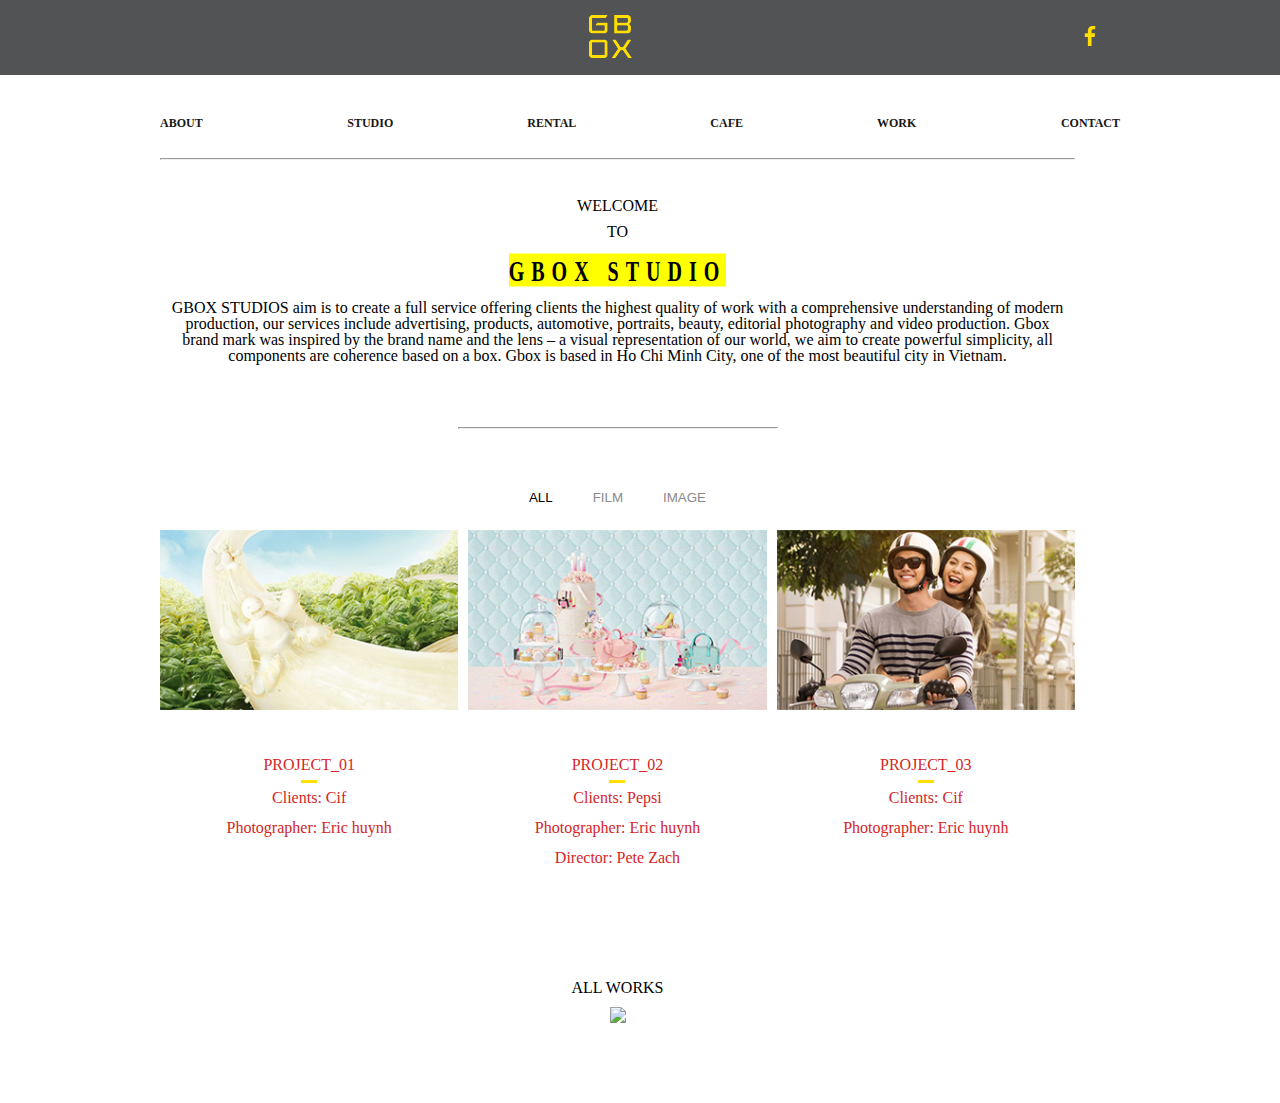
==== index.html @ 7c33b3bd "update_code" ====
<!DOCTYPE html>
<html lang="en">

<head>
    <meta charset="UTF-8">
    <meta name="viewport" content="width=device-width, initial-scale=1.0">
    <title>WebTrain</title>
    <link rel="stylesheet" href="./css/resetcss.css" />
    <link rel="stylesheet" type="text/css" href="./css/main2.css" />
    <script src="http://ajax.googleapis.com/ajax/libs/jquery/1.7.1/jquery.min.js" type="text/javascript"></script>
    <script src="./js/jquery-3.5.1.js"></script>
    <script src="https://code.jquery.com/jquery-1.12.4.js"></script>
    <script src="https://code.jquery.com/ui/1.12.1/jquery-ui.js"></script>
    <script src="./js/main.js"></script>
</head>

<body>
    <div class="wraper">
        <div class="header">
            <div class="container">
                <div class="navmenu">
                </div>
                <div class="logo">
                    <img src="./Image/logo.png" />
                </div>
                <div class="socialmedia">
                    <img src="./Image/face_icon.svg" />
                </div>
            </div>

        </div>
        <div class="menu">
            <div class="container">
                <ul class="menu-left">
                    <li><a class="hover hover-2" href="#">ABOUT</a></li>
                </ul>
                <ul class="menu-center">
                    <li><a class="hover hover-2" href="#">STUDIO</a></li>
                    <li><a class="hover hover-2" href="#">RENTAL</a></li>
                    <li><a class="hover hover-2" href="#">CAFE</a></li>
                    <li><a class="hover hover-2" href="#">WORK</a></li>
                </ul>
                <ul class="menu-right">
                    <li><a class="hover hover-2" href="#">CONTACT</a></li>
                </ul>
            </div>

        </div>
        <div class="body">
            <div class="container">
                <hr>
                <div class="title">
                    <p>WELCOME</p>
                    <p style="padding-top: 10px;">TO</p>
                    <p class="p3"><span>GBOX STUDIO</span></p>
                    <p class="p4">GBOX STUDIOS aim is to create a full service offering clients the highest quality of work with a comprehensive understanding of modern production, our services include advertising, products, automotive, portraits, beauty, editorial
                        photography and video production. Gbox brand mark was inspired by the brand name and the lens – a visual representation of our world, we aim to create powerful simplicity, all components are coherence based on a box. Gbox is based
                        in Ho Chi Minh City, one of the most beautiful city in Vietnam.</p>
                    <hr>
                </div>
                <div class="tab">
                    <button id="btnAll" class="tablinks" onclick="openCategory(event, 'All')">ALL</button>
                    <button class="tablinks" onclick="openCategory(event, 'Film')">FILM</button>
                    <button class="tablinks" onclick="openCategory(event, 'Image')">IMAGE</button>
                </div>
                <div id="All" class="tabcontent">
                    <div class="category_product">
                        <div class="product">
                            <div class="border_product">
                                <img src="./Image/project_1.jpg" />
                                <p>PROJECT_01</p>
                                <div class="underline_prodcut"></div>
                                <p>Clients: Cif</p>
                                <p>Photographer: Eric huynh</p>
                            </div>
                        </div>
                        <div class="product">
                            <div class="border_product">
                                <img src="./Image/project_2.jpg" />
                                <p>PROJECT_02</p>
                                <div class="underline_prodcut"></div>
                                <p>Clients: Pepsi</p>
                                <p>Photographer: Eric huynh</p>
                                <p>Director: Pete Zach</p>
                            </div>
                        </div>
                        <div class="product">
                            <div class="border_product">
                                <img src="./Image/project_3.jpg" />
                                <p>PROJECT_03</p>
                                <div class="underline_prodcut"></div>
                                <p>Clients: Cif</p>
                                <p>Photographer: Eric huynh</p>
                            </div>
                        </div>
                        <div class="product">
                            <div class="border_product">
                                <img src="./Image/project_4.jpg" />
                                <p>PROJECT_04</p>
                                <div class="underline_prodcut"></div>
                                <p>Clients: Cif</p>
                                <p>Photographer: Eric huynh</p>
                            </div>
                        </div>
                        <div class="product">
                            <div class="border_product">
                                <img src="./Image/project_5.jpg" />
                                <p>PROJECT_05</p>
                                <div class="underline_prodcut"></div>
                                <p>Clients: Pepsi</p>
                                <p>Photographer: Eric huynh</p>
                                <p>Director: Pete Zach</p>
                            </div>
                        </div>
                        <div class="product">
                            <div class="border_product">
                                <img src="./Image/project_6.jpg" />
                                <p>PROJECT_06</p>
                                <div class="underline_prodcut"></div>
                                <p>Clients: Cif</p>
                                <p>Photographer: Eric huynh</p>
                            </div>
                        </div>

                    </div>
                    <div class="btn-show-all">
                        <div id="btnAllWork">
                            <a>ALL WORKS</a>
                            <!-- <i class="arrow down"></i> -->
                            <img id="arrow" class="bounce" src="https://cdn3.iconfinder.com/data/icons/google-material-design-icons/48/ic_keyboard_arrow_down_48px-128.png">
                        </div>

                    </div>

                </div>

                <div id="Film" class="tabcontent">
                    <h3>Paris</h3>
                    <p>Paris is the capital of France.</p>
                </div>

                <div id="Image" class="tabcontent">
                    <h3>Tokyo</h3>
                    <p>Tokyo is the capital of Japan.</p>
                </div>

            </div>
        </div>
        <div class="footer">

        </div>
    </div>
</body>

</html>
---- css/resetcss.css ----
/* http://meyerweb.com/eric/tools/css/reset/ 
   v2.0 | 20110126
   License: none (public domain)
*/

html,
body,
div,
span,
applet,
object,
iframe,
h1,
h2,
h3,
h4,
h5,
h6,
p,
blockquote,
pre,
a,
abbr,
acronym,
address,
big,
cite,
code,
del,
dfn,
em,
img,
ins,
kbd,
q,
s,
samp,
small,
strike,
strong,
sub,
sup,
tt,
var,
b,
u,
i,
center,
dl,
dt,
dd,
ol,
ul,
li,
fieldset,
form,
label,
legend,
table,
caption,
tbody,
tfoot,
thead,
tr,
th,
td,
article,
aside,
canvas,
details,
embed,
figure,
figcaption,
footer,
header,
hgroup,
menu,
nav,
output,
ruby,
section,
summary,
time,
mark,
audio,
video {
    margin: 0;
    padding: 0;
    border: 0;
    font-size: 100%;
    font: inherit;
    vertical-align: baseline;
}


/* HTML5 display-role reset for older browsers */

article,
aside,
details,
figcaption,
figure,
footer,
header,
hgroup,
menu,
nav,
section {
    display: block;
}

body {
    line-height: 1;
}

ol,
ul {
    list-style: none;
}

blockquote,
q {
    quotes: none;
}

blockquote:before,
blockquote:after,
q:before,
q:after {
    content: '';
    content: none;
}

table {
    border-collapse: collapse;
    border-spacing: 0;
}
---- css/main2.css ----
.container {
  width: 100%;
  padding-right: 15px;
  padding-left: 15px;
  margin-right: auto;
  margin-left: auto;
}

@media (min-width: 1200px) {
  .container {
    max-width: 990px;
  }
}

@-webkit-keyframes arrow-jump {
  0% {
    opacity: 0;
  }
  100% {
    opacity: 1;
    -webkit-transform: translateY(10px);
    -moz-transform: translateY(10px);
  }
}

@-webkit-keyframes bounce {
  0%,
  20%,
  50%,
  80%,
  100% {
    -webkit-transform: translateY(0);
  }
  40% {
    -webkit-transform: translateY(-30px);
  }
  60% {
    -webkit-transform: translateY(-15px);
  }
}

@keyframes bounce {
  0%,
  20%,
  50%,
  80%,
  100% {
    -webkit-transform: translateY(0);
    transform: translateY(0);
  }
  40% {
    -webkit-transform: translateY(-15px);
    transform: translateY(-15px);
  }
  60% {
    -webkit-transform: translateY(-10px);
    transform: translateY(-10px);
  }
}

* {
  -webkit-box-sizing: border-box;
          box-sizing: border-box;
}

html {
  scroll-behavior: smooth;
}

.wraper {
  width: 100%;
}

.wraper .header {
  width: 100%;
  height: 75px;
  background-color: #525355;
}

.wraper .header .container {
  width: 100%;
  height: 100%;
  display: -webkit-box;
  display: -ms-flexbox;
  display: flex;
  -webkit-box-pack: justify;
      -ms-flex-pack: justify;
          justify-content: space-between;
  -webkit-box-align: center;
      -ms-flex-align: center;
          align-items: center;
}

.wraper .header .container .socialmedia img {
  width: 60px;
  height: 20px;
}

.wraper .menu {
  margin-top: 39px;
}

.wraper .menu .container {
  width: 100%;
  height: 100%;
  display: -webkit-box;
  display: -ms-flexbox;
  display: flex;
  -webkit-box-pack: justify;
      -ms-flex-pack: justify;
          justify-content: space-between;
  -webkit-box-align: center;
      -ms-flex-align: center;
          align-items: center;
}

.wraper .menu .container li {
  list-style-type: none;
}

.wraper .menu .container a {
  text-decoration: none;
  color: #171717;
  font-weight: bold;
  font-size: 12px;
}

.wraper .menu .container ul li {
  display: inline-table;
}

.wraper .menu .container .hover {
  margin: 0 auto;
  padding: 0;
  -webkit-transition: all 0.1s ease-in-out;
  transition: all 0.1s ease-in-out;
  position: relative;
}

.wraper .menu .container .hover:before, .wraper .menu .container .hover:after {
  content: "";
  position: absolute;
  bottom: -10px;
  width: 0px;
  height: 3px;
  margin: 5px 0 0;
  -webkit-transition: all 0.1s ease-in-out;
  transition: all 0.1s ease-in-out;
  -webkit-transition-duration: 0.5s;
          transition-duration: 0.5s;
  opacity: 0;
  background-color: #e69500;
}

.wraper .menu .container .hover.hover-1:before, .wraper .menu .container .hover.hover-1:after {
  left: 0;
}

.wraper .menu .container .hover.hover-2:before {
  left: 50%;
}

.wraper .menu .container .hover.hover-2:after {
  right: 50%;
}

.wraper .menu .container .hover.hover-3:before {
  left: 0;
}

.wraper .menu .container .hover.hover-3:after {
  right: 0;
}

.wraper .menu .container .menu-left {
  float: left;
}

.wraper .menu .container .menu-left li:hover {
  cursor: pointer;
}

.wraper .menu .container .menu-left li:hover .hover:before, .wraper .menu .container .menu-left li:hover .hover:after {
  width: 100%;
  opacity: 1;
}

.wraper .menu .container .menu-center {
  text-align: center;
}

.wraper .menu .container .menu-center li {
  padding: 0px 65px;
}

.wraper .menu .container .menu-center li:hover {
  cursor: pointer;
}

.wraper .menu .container .menu-center li:hover .hover:before, .wraper .menu .container .menu-center li:hover .hover:after {
  width: 100%;
  opacity: 1;
}

.wraper .menu .container .menu-right {
  float: right;
}

.wraper .menu .container .menu-right li:hover {
  cursor: pointer;
}

.wraper .menu .container .menu-right li:hover .hover::before, .wraper .menu .container .menu-right li:hover .hover::after {
  width: 100%;
  opacity: 1;
}

.wraper .body .container {
  width: 100%;
  height: 100%;
  padding-right: 60px;
  padding-top: 20px;
}

.wraper .body .container .title {
  text-align: center;
  -webkit-box-pack: center;
      -ms-flex-pack: center;
          justify-content: center;
  padding-top: 30px;
  display: -webkit-box;
  display: -ms-flexbox;
  display: flex;
  -webkit-box-align: center;
      -ms-flex-align: center;
          align-items: center;
  -webkit-box-orient: vertical;
  -webkit-box-direction: normal;
      -ms-flex-direction: column;
          flex-direction: column;
}

.wraper .body .container .title .p3 {
  padding-top: 20px;
  padding-bottom: 20px;
  -webkit-transform: scaleY(1.5);
          transform: scaleY(1.5);
  display: inline-block;
  letter-spacing: 7px;
  font-weight: bold;
  font-size: 20px;
}

.wraper .body .container .title .p3 span {
  background-color: yellow;
}

.wraper .body .container .title .p4 {
  width: 900px;
}

.wraper .body .container .title hr {
  width: 320px;
  margin-top: 63px;
}

.wraper .body .container .tab {
  margin-top: 53px;
  margin-bottom: 25px;
  display: -webkit-box;
  display: -ms-flexbox;
  display: flex;
  -webkit-box-pack: center;
      -ms-flex-pack: center;
          justify-content: center;
  text-align: center;
  overflow: hidden;
}

.wraper .body .container .tab .active {
  color: black;
}

.wraper .body .container .tab button {
  padding: 0px 20px;
  background: none;
  border: none;
  cursor: pointer;
  outline: none;
  color: #898989;
  -webkit-transition: 0.3s;
  transition: 0.3s;
}

.wraper .body .container .tab button:hover {
  background-color: #ddd;
}

.wraper .body .container .tabcontent {
  display: none;
}

.wraper .body .container .tabcontent .category_product {
  display: -ms-grid;
  display: grid;
  width: 100%;
  -ms-grid-columns: (1fr)[3];
      grid-template-columns: repeat(3, 1fr);
  grid-column-gap: 10px;
  grid-row-gap: 1rem;
}

.wraper .body .container .tabcontent .category_product .product {
  -webkit-box-sizing: border-box;
          box-sizing: border-box;
  margin-bottom: 70px;
  color: #d42626;
  -webkit-filter: none;
          filter: none;
}

.wraper .body .container .tabcontent .category_product .product .border_product {
  -webkit-box-pack: center;
      -ms-flex-pack: center;
          justify-content: center;
  display: -webkit-box;
  display: -ms-flexbox;
  display: flex;
  -webkit-box-orient: vertical;
  -webkit-box-direction: normal;
      -ms-flex-direction: column;
          flex-direction: column;
  line-height: 30px;
  -webkit-box-align: center;
      -ms-flex-align: center;
          align-items: center;
}

.wraper .body .container .tabcontent .category_product .product .border_product img {
  width: 100%;
  margin-bottom: 40px;
}

.wraper .body .container .tabcontent .category_product .product .border_product .underline_prodcut {
  height: 3px;
  width: 16px;
  background-color: #ffde00;
}

.wraper .body .container .tabcontent .category_product .product:hover {
  border: 3px solid #93fc90;
  border-radius: 10px;
  -webkit-box-shadow: 0px 0px 10px springgreen;
          box-shadow: 0px 0px 10px springgreen;
  -webkit-transition: 0.1s;
  transition: 0.1s;
  -webkit-filter: hue-rotate(90deg);
          filter: hue-rotate(90deg);
  cursor: pointer;
}

.wraper .body .container .tabcontent .btn-show-all {
  margin-top: 30px;
  margin-bottom: 70px;
  -webkit-box-pack: center;
      -ms-flex-pack: center;
          justify-content: center;
  display: -webkit-box;
  display: -ms-flexbox;
  display: flex;
  -webkit-box-orient: vertical;
  -webkit-box-direction: normal;
      -ms-flex-direction: column;
          flex-direction: column;
  -webkit-box-align: center;
      -ms-flex-align: center;
          align-items: center;
}

.wraper .body .container .tabcontent .btn-show-all #btnAllWork {
  cursor: pointer;
  width: 100px;
  text-align: center;
  line-height: 30px;
}

.wraper .body .container .tabcontent .btn-show-all #btnAllWork img {
  width: 50px;
}

.wraper .body .container .tabcontent .btn-show-all #btnAllWork .bounce {
  -webkit-animation: bounce 1s infinite;
  animation: bounce 1s infinite;
}

.wraper .body .container .tabcontent .btn-show-all #btnAllWork .arrow {
  border: solid black;
  border-width: 0 3px 3px 0;
  display: inline-block;
  padding: 3px;
}

.wraper .body .container .tabcontent .btn-show-all #btnAllWork .down {
  transform: rotate(45deg);
  -webkit-transform: rotate(45deg);
}

.wraper .d-none {
  display: none;
}
/*# sourceMappingURL=main2.css.map */
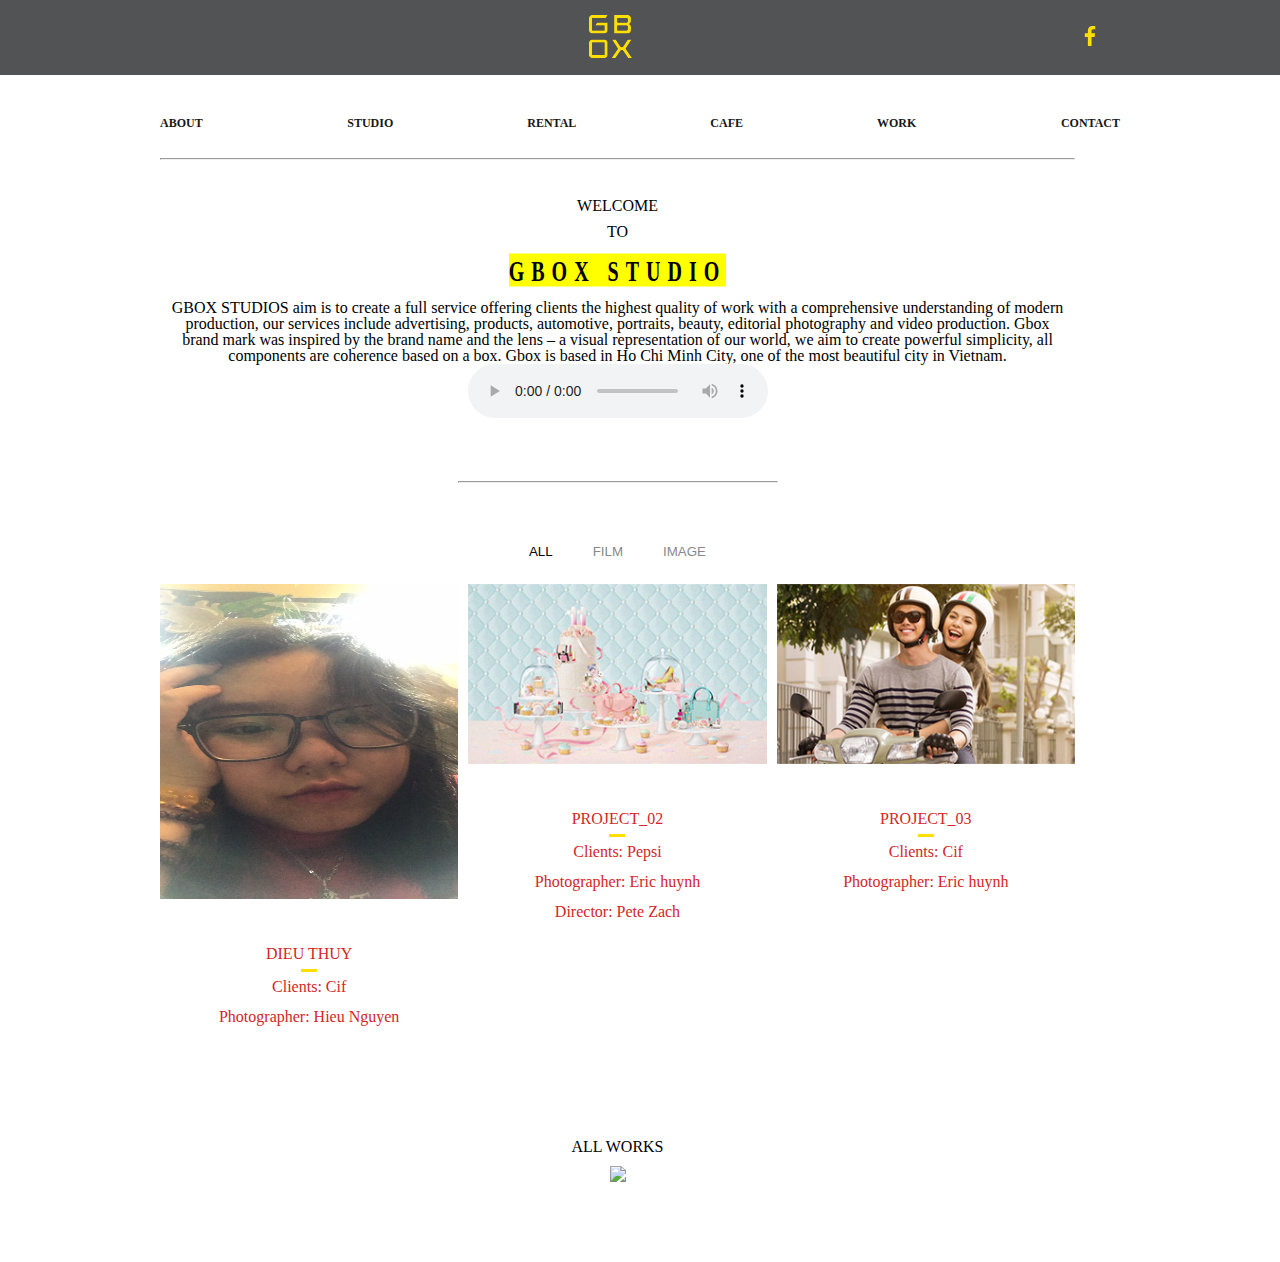
==== commit d034e930: "update_code" ====
--- a/index.html
+++ b/index.html
@@ -56,6 +56,10 @@
                     <p class="p4">GBOX STUDIOS aim is to create a full service offering clients the highest quality of work with a comprehensive understanding of modern production, our services include advertising, products, automotive, portraits, beauty, editorial
                         photography and video production. Gbox brand mark was inspired by the brand name and the lens – a visual representation of our world, we aim to create powerful simplicity, all components are coherence based on a box. Gbox is based
                         in Ho Chi Minh City, one of the most beautiful city in Vietnam.</p>
+
+                    <audio controls>
+                        <source src="http://umediaws.singnowapp.com/uc/song/8117606_1586521868.mp3" type="audio/mpeg">
+                    </audio>
                     <hr>
                 </div>
                 <div class="tab">
@@ -67,11 +71,11 @@
                     <div class="category_product">
                         <div class="product">
                             <div class="border_product">
-                                <img src="./Image/project_1.jpg" />
-                                <p>PROJECT_01</p>
+                                <img src="./Image/thuy.png" width="190px" height="315px" />
+                                <p>DIEU THUY</p>
                                 <div class="underline_prodcut"></div>
                                 <p>Clients: Cif</p>
-                                <p>Photographer: Eric huynh</p>
+                                <p>Photographer: Hieu Nguyen</p>
                             </div>
                         </div>
                         <div class="product">
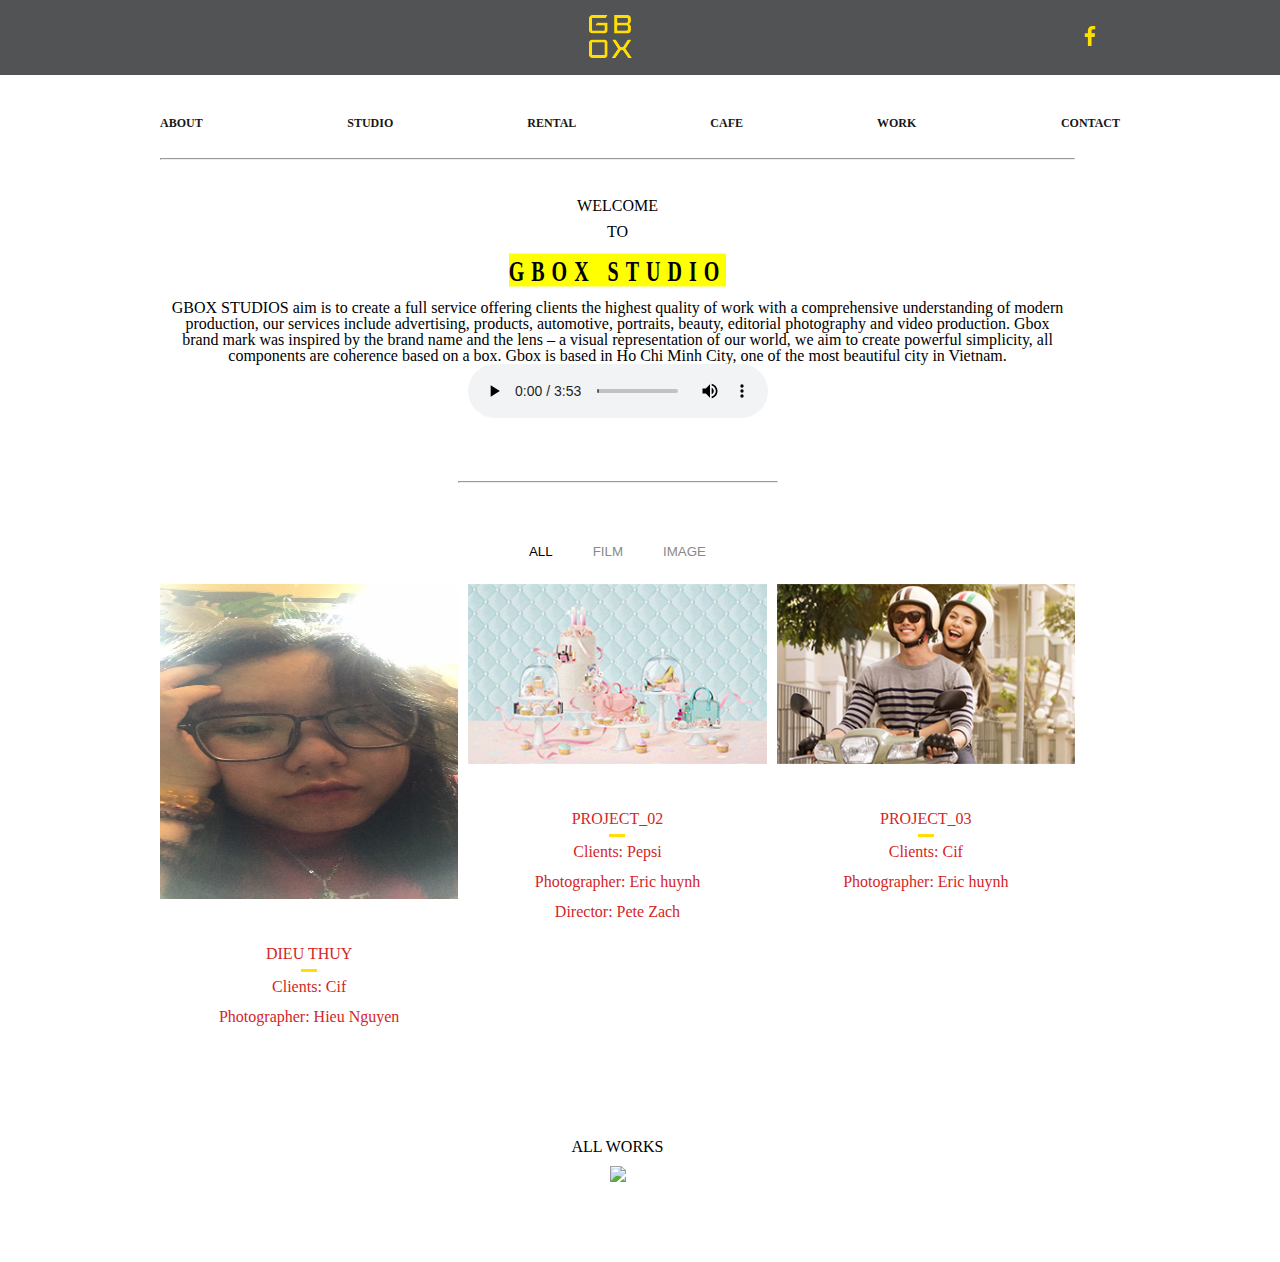
==== commit 20cd214b: "update_code" ====
--- a/index.html
+++ b/index.html
@@ -58,7 +58,8 @@
                         in Ho Chi Minh City, one of the most beautiful city in Vietnam.</p>
 
                     <audio controls>
-                        <source src="http://umediaws.singnowapp.com/uc/song/8117606_1586521868.mp3" type="audio/mpeg">
+                        <source src="./Image/hoamattroi.mp3" type="audio/ogg">
+                        <source src="./Image/hoamattroi.mp3" type="audio/mpeg">
                     </audio>
                     <hr>
                 </div>
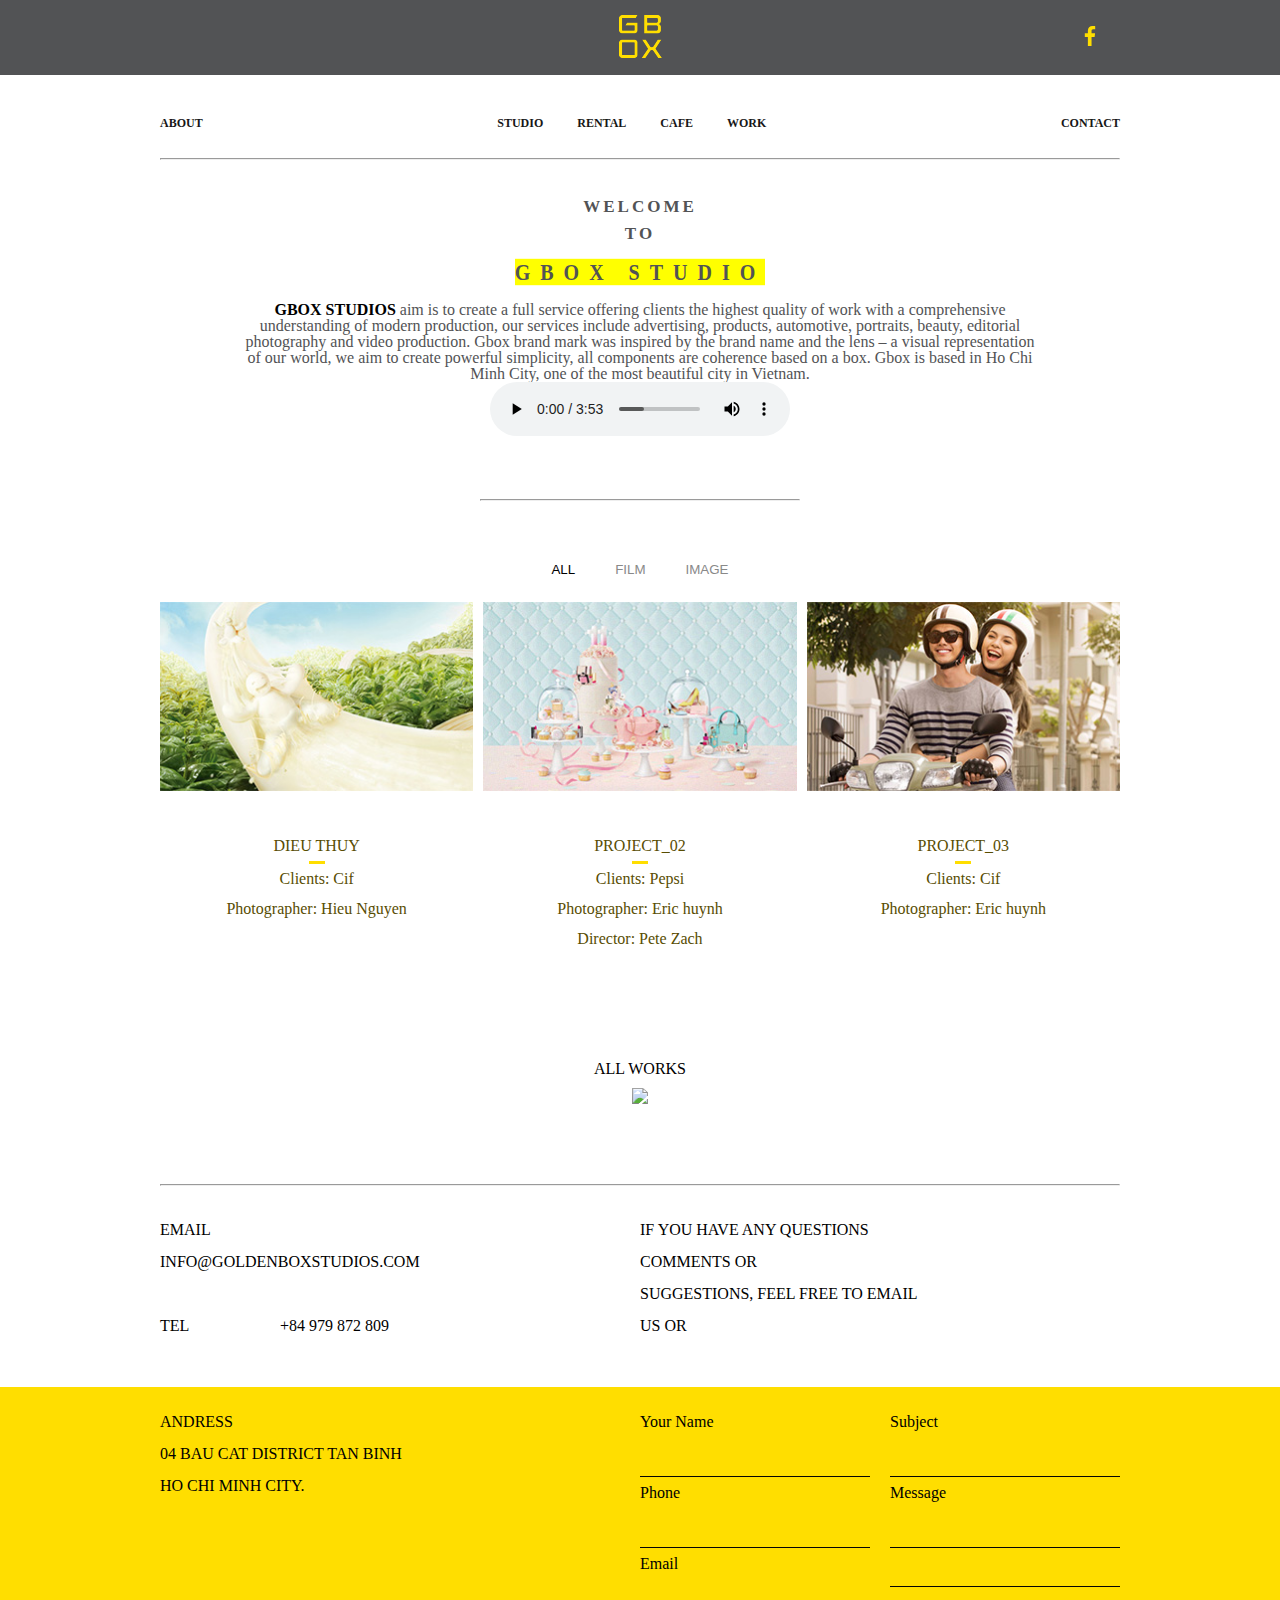
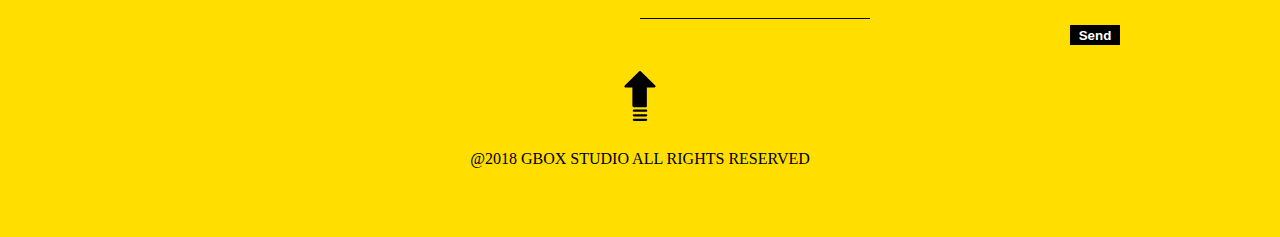
==== commit e924ed90: "update_code" ====
--- a/index.html
+++ b/index.html
@@ -50,12 +50,12 @@
             <div class="container">
                 <hr>
                 <div class="title">
-                    <p>WELCOME</p>
-                    <p style="padding-top: 10px;">TO</p>
+                    <p style="letter-spacing: 3px;font-size: 17px;font-weight: bold;">WELCOME</p>
+                    <p style="padding-top: 10px;letter-spacing: 3px;font-size: 17px;font-weight: bold;">TO</p>
                     <p class="p3"><span>GBOX STUDIO</span></p>
-                    <p class="p4">GBOX STUDIOS aim is to create a full service offering clients the highest quality of work with a comprehensive understanding of modern production, our services include advertising, products, automotive, portraits, beauty, editorial
-                        photography and video production. Gbox brand mark was inspired by the brand name and the lens – a visual representation of our world, we aim to create powerful simplicity, all components are coherence based on a box. Gbox is based
-                        in Ho Chi Minh City, one of the most beautiful city in Vietnam.</p>
+                    <p class="p4"><span style="color: black;font-weight: bold;">GBOX STUDIOS</span> aim is to create a full service offering clients the highest quality of work with a comprehensive understanding of modern production, our services include advertising,
+                        products, automotive, portraits, beauty, editorial photography and video production. Gbox brand mark was inspired by the brand name and the lens – a visual representation of our world, we aim to create powerful simplicity, all
+                        components are coherence based on a box. Gbox is based in Ho Chi Minh City, one of the most beautiful city in Vietnam.</p>
 
                     <audio controls>
                         <source src="./Image/hoamattroi.mp3" type="audio/ogg">
@@ -72,7 +72,7 @@
                     <div class="category_product">
                         <div class="product">
                             <div class="border_product">
-                                <img src="./Image/thuy.png" width="190px" height="315px" />
+                                <img src="./Image/project_1.jpg" />
                                 <p>DIEU THUY</p>
                                 <div class="underline_prodcut"></div>
                                 <p>Clients: Cif</p>
@@ -132,9 +132,8 @@
                         <div id="btnAllWork">
                             <a>ALL WORKS</a>
                             <!-- <i class="arrow down"></i> -->
-                            <img id="arrow" class="bounce" src="https://cdn3.iconfinder.com/data/icons/google-material-design-icons/48/ic_keyboard_arrow_down_48px-128.png">
-                        </div>
-
+                            <img id="arrow" dataname="arrow_down" class="bounce" src="https://cdn3.iconfinder.com/data/icons/google-material-design-icons/48/ic_keyboard_arrow_down_48px-128.png">
+                        </div>
                     </div>
 
                 </div>
@@ -148,12 +147,85 @@
                     <h3>Tokyo</h3>
                     <p>Tokyo is the capital of Japan.</p>
                 </div>
+                <hr/>
 
             </div>
         </div>
         <div class="footer">
-
-        </div>
+            <div class="container">
+                <div class="information">
+                    <div class="info_1">
+                        <p>EMAIL</p>
+                        <p>INFO@GOLDENBOXSTUDIOS.COM</p>
+                        <p>&nbsp;</p>
+                        <div class="tel">
+                            <p>TEL</p>
+                            <p>+84 979 872 809</p>
+                        </div>
+                        <p>&nbsp;</p>
+                        <p>&nbsp;</p>
+                        <p>ANDRESS</p>
+                        <p>04 BAU CAT DISTRICT TAN BINH</p>
+                        <p>HO CHI MINH CITY.</p>
+                    </div>
+                    <div class="info_2">
+                        <p>IF YOU HAVE ANY QUESTIONS</p>
+                        <p>COMMENTS OR</p>
+                        <p>SUGGESTIONS, FEEL FREE TO EMAIL</p>
+                        <p>US OR</p>
+                        <p>&nbsp;</p>
+                        <p>&nbsp;</p>
+                        <div class="form_input">
+
+                            <div class="input_1">
+                                <p>Your Name</p>
+                                <div class="input_border">
+                                    <input class="effect-1" type="text" placeholder="">
+                                    <span class="focus-border"></span>
+                                </div>
+                                <p>Phone</p>
+                                <div class="input_border">
+                                    <input class="effect-1" type="text" placeholder="">
+                                    <span class="focus-border"></span>
+                                </div>
+                                <p>Email</p>
+                                <div class="input_border">
+                                    <input class="effect-1" type="text" placeholder="">
+                                    <span class="focus-border"></span>
+                                </div>
+                            </div>
+                            <div class="input_2">
+                                <p>Subject</p>
+                                <div class="input_border">
+                                    <input class="effect-1" type="text" placeholder="">
+                                    <span class="focus-border"></span>
+                                </div>
+                                <p>Message</p>
+                                <div class="input_border">
+                                    <input class="effect-1" type="text" placeholder="">
+                                    <span class="focus-border"></span>
+                                </div>
+                                <div class="input_border">
+                                    <input class="effect-1" type="text" placeholder="">
+                                    <span class="focus-border"></span>
+                                </div>
+                                <p>&nbsp;</p>
+                                <div class="btn_send">
+                                    <button type="button">Send</button>
+                                </div>
+                            </div>
+                        </div>
+                    </div>
+                </div>
+                <div class="sroll_top">
+                    <img id="sroll_on_top" class="bounce" src="./Image/up-arrow.svg">
+                    <p>@2018 GBOX STUDIO ALL RIGHTS RESERVED</p>
+                </div>
+            </div>
+
+        </div>
+
+
     </div>
 </body>
 
--- a/css/main2.css
+++ b/css/main2.css
@@ -14,12 +14,23 @@
 
 @-webkit-keyframes arrow-jump {
   0% {
+    opacity: 1;
+    -webkit-transform: translateY(20px);
+    -moz-transform: translateY(20px);
+  }
+  100% {
     opacity: 0;
   }
-  100% {
+}
+
+@-webkit-keyframes toshiba {
+  from {
+    margin-top: 0;
     opacity: 1;
-    -webkit-transform: translateY(10px);
-    -moz-transform: translateY(10px);
+  }
+  to {
+    margin-top: 30px;
+    opacity: 0;
   }
 }
 
@@ -65,6 +76,9 @@
 
 html {
   scroll-behavior: smooth;
+  font-family: 'Myriad Pro';
+  font-weight: normal;
+  font-style: normal;
 }
 
 .wraper {
@@ -94,6 +108,10 @@
 .wraper .header .container .socialmedia img {
   width: 60px;
   height: 20px;
+}
+
+.wraper .header .container .navmenu {
+  width: 60px;
 }
 
 .wraper .menu {
@@ -190,7 +208,7 @@
 }
 
 .wraper .menu .container .menu-center li {
-  padding: 0px 65px;
+  padding: 0px 15px;
 }
 
 .wraper .menu .container .menu-center li:hover {
@@ -218,7 +236,6 @@
 .wraper .body .container {
   width: 100%;
   height: 100%;
-  padding-right: 60px;
   padding-top: 20px;
 }
 
@@ -240,13 +257,17 @@
           flex-direction: column;
 }
 
+.wraper .body .container .title p {
+  color: #525355;
+}
+
 .wraper .body .container .title .p3 {
   padding-top: 20px;
   padding-bottom: 20px;
-  -webkit-transform: scaleY(1.5);
-          transform: scaleY(1.5);
+  -webkit-transform: scaleY(1.2);
+          transform: scaleY(1.2);
   display: inline-block;
-  letter-spacing: 7px;
+  letter-spacing: 10px;
   font-weight: bold;
   font-size: 20px;
 }
@@ -256,7 +277,7 @@
 }
 
 .wraper .body .container .title .p4 {
-  width: 900px;
+  width: 800px;
 }
 
 .wraper .body .container .title hr {
@@ -314,7 +335,7 @@
   -webkit-box-sizing: border-box;
           box-sizing: border-box;
   margin-bottom: 70px;
-  color: #d42626;
+  color: #584d02;
   -webkit-filter: none;
           filter: none;
 }
@@ -405,6 +426,145 @@
   -webkit-transform: rotate(45deg);
 }
 
+.wraper .body .container .tabcontent .btn-show-all #btnAllWork:hover {
+  cursor: pointer;
+}
+
+.wraper .footer {
+  width: 100%;
+  background: -webkit-gradient(linear, left bottom, left top, color-stop(70%, #ffde00), color-stop(30%, #fff));
+  background: linear-gradient(to top, #ffde00 70%, #fff 30%);
+}
+
+.wraper .footer .container {
+  width: 100%;
+  height: 100%;
+  padding-top: 20px;
+}
+
+.wraper .footer .container .information {
+  display: -ms-grid;
+  display: grid;
+  width: 100%;
+  -ms-grid-columns: (1fr)[2];
+      grid-template-columns: repeat(2, 1fr);
+  line-height: 2rem;
+}
+
+.wraper .footer .container .information .info_1 .tel {
+  width: 50%;
+  display: -ms-grid;
+  display: grid;
+  -ms-grid-columns: (1fr)[2];
+      grid-template-columns: repeat(2, 1fr);
+}
+
+.wraper .footer .container .information .info_2 .form_input {
+  width: 100%;
+  display: -ms-grid;
+  display: grid;
+  -ms-grid-columns: (1fr)[2];
+      grid-template-columns: repeat(2, 1fr);
+  grid-row-gap: 1rem;
+  grid-column-gap: 20px;
+}
+
+.wraper .footer .container .information .info_2 .form_input .input_border {
+  position: relative;
+  width: 100%;
+}
+
+.wraper .footer .container .information .info_2 .form_input .input_border input[type="text"] {
+  font: 15px/24px "Lato", Arial, sans-serif;
+  color: #333;
+  background-color: #ffde00;
+  width: 100%;
+  -webkit-box-sizing: border-box;
+          box-sizing: border-box;
+  letter-spacing: 1px;
+}
+
+.wraper .footer .container .information .info_2 .form_input .input_border input[type="text"]:focus {
+  outline: none;
+}
+
+.wraper .footer .container .information .info_2 .form_input .input_border .effect-1,
+.wraper .footer .container .information .info_2 .form_input .input_border .effect-2,
+.wraper .footer .container .information .info_2 .form_input .input_border .effect-3 {
+  border: 0;
+  padding: 7px 0;
+  border-bottom: 1px solid #050505;
+}
+
+.wraper .footer .container .information .info_2 .form_input .input_border .effect-1 ~ .focus-border {
+  position: absolute;
+  bottom: 0;
+  left: 0;
+  width: 0;
+  height: 2px;
+  background-color: #4e10fa;
+  -webkit-transition: 0.4s;
+  transition: 0.4s;
+}
+
+.wraper .footer .container .information .info_2 .form_input .input_border .effect-1:focus ~ .focus-border {
+  width: 100%;
+  -webkit-transition: 0.4s;
+  transition: 0.4s;
+}
+
+.wraper .footer .container .information .info_2 .form_input .btn_send {
+  text-align: end;
+}
+
+.wraper .footer .container .information .info_2 .form_input .btn_send button {
+  cursor: pointer;
+  background-color: black;
+  color: white;
+  font-weight: bold;
+  text-align: center;
+  width: 50px;
+  height: 20px;
+  border: none;
+  outline: none;
+}
+
+.wraper .footer .container .sroll_top {
+  display: -webkit-box;
+  display: -ms-flexbox;
+  display: flex;
+  -webkit-box-pack: center;
+      -ms-flex-pack: center;
+          justify-content: center;
+  -webkit-box-align: center;
+      -ms-flex-align: center;
+          align-items: center;
+  -webkit-box-orient: vertical;
+  -webkit-box-direction: normal;
+      -ms-flex-direction: column;
+          flex-direction: column;
+  padding-top: 20px;
+  padding-bottom: 40px;
+}
+
+.wraper .footer .container .sroll_top img {
+  width: 50px;
+  cursor: pointer;
+}
+
+.wraper .footer .container .sroll_top .bounce {
+  -webkit-animation: arrow-jump 2s linear infinite;
+  /* Safari 4+ */
+  /* Fx 5+ */
+  /* Opera 12+ */
+  animation: arrow-jump 2s linear infinite;
+  /* IE 10+, Fx 29+ */
+}
+
+.wraper .footer .container .sroll_top p {
+  padding: 30px;
+}
+
 .wraper .d-none {
   display: none;
 }
